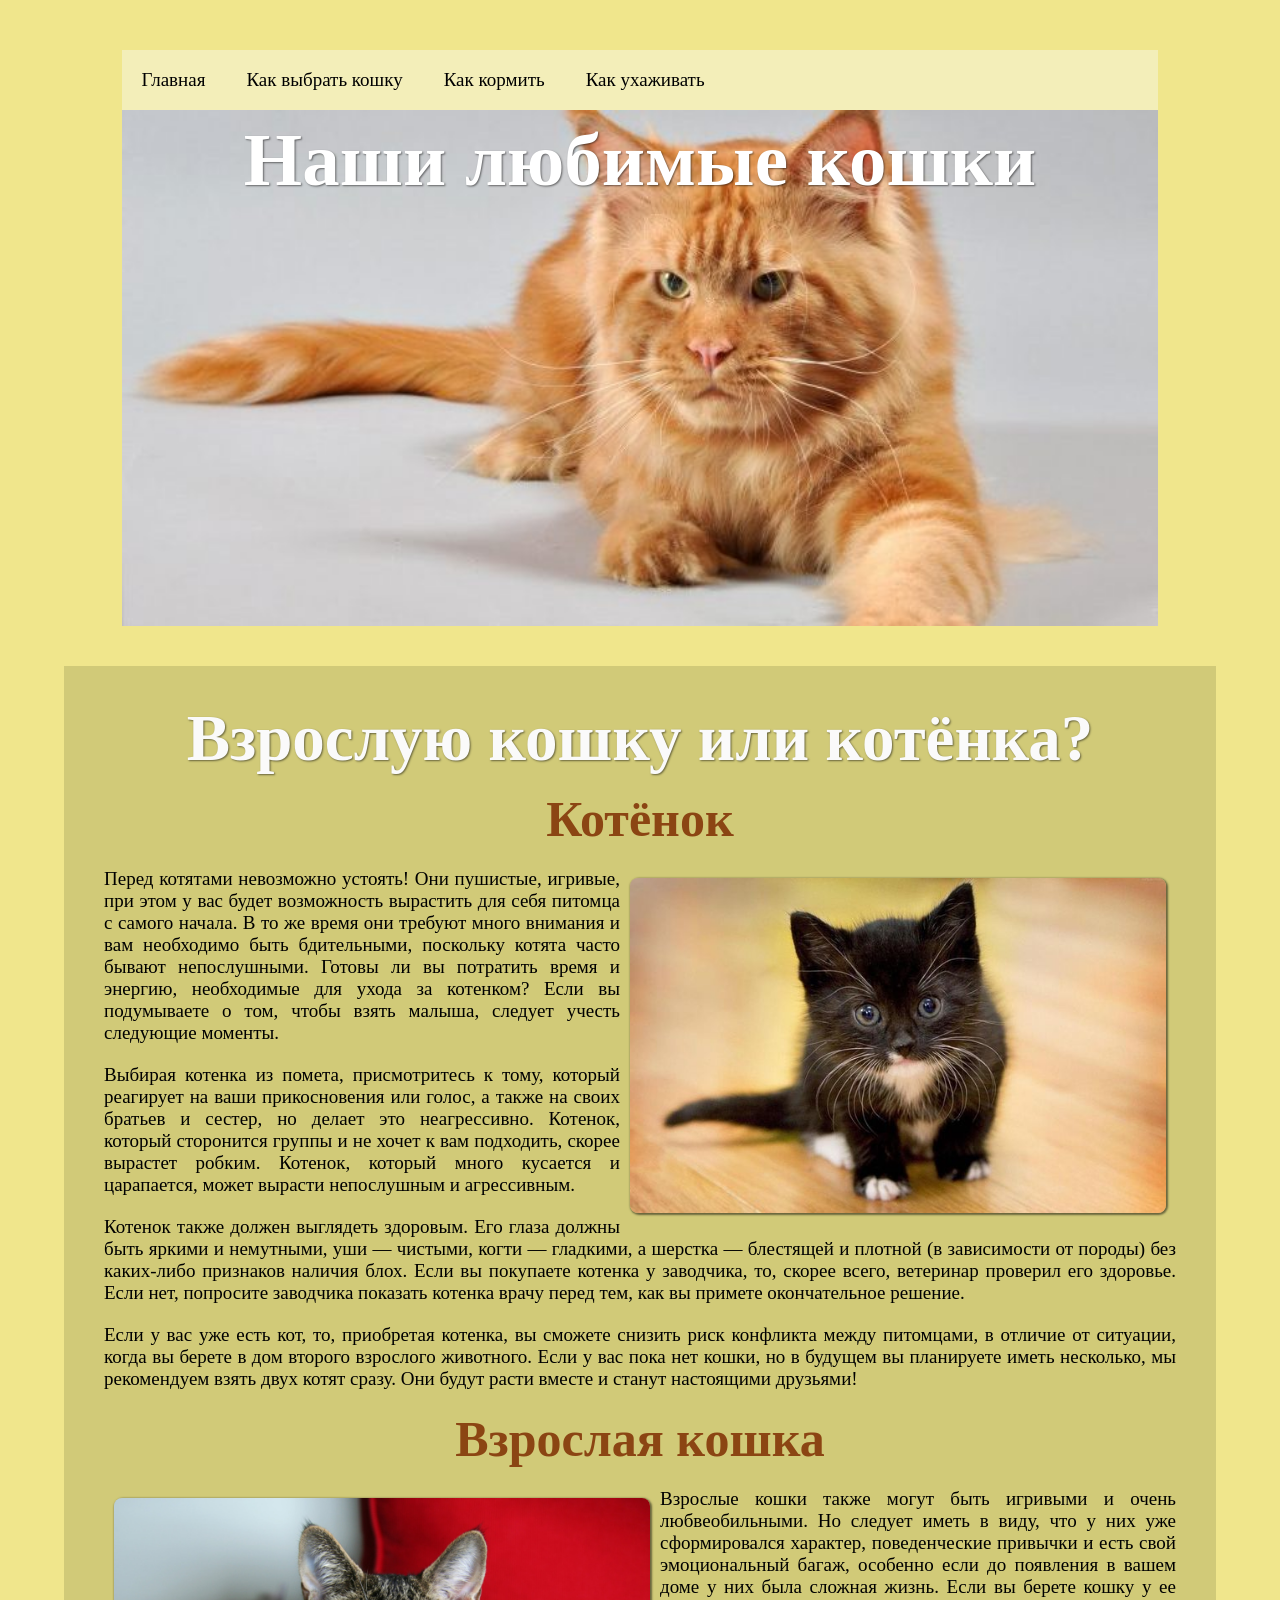
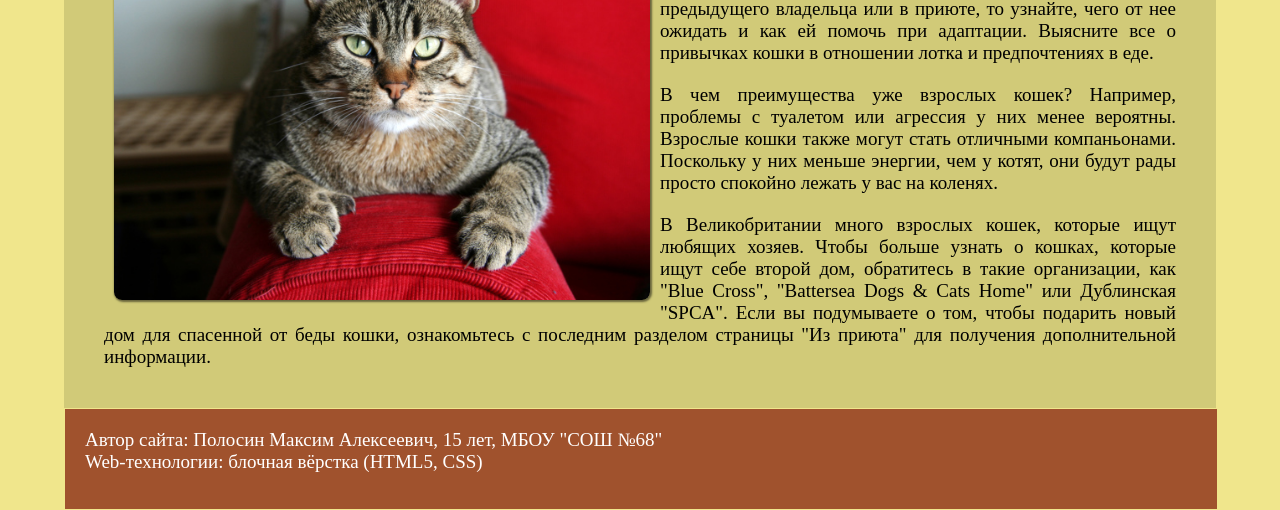
==== age.html @ 5ba24268 "Add files via upload" ====
<!DOCTYPE html>
<html>
<head>
<meta charset=utf-8>
<link rel='stylesheet' href='page.css'>
<title>Наши любимые кошки</title>
</head>
<body>
<div class=block>
<div class=block1><nav id=hor><ul><li><a href=index.html>Главная</a></li>
<li><a href=#>Как выбрать кошку</a><ul>
<li><a href=age.html>Возраст</a></li>
<li><a href=breef.html>Порода</a></li>
<li><a href=gender.html>Пол</a></li>
<li><a href=shelter.html>Из приюта</a></li></ul></li>
<li><a href=#>Как кормить</a><ul>
<li><a href=rules.html>9 правил</a></li>
<li><a href=food.html>Сколько давать</a></li>
<li><a href=castrated.html>Кастрированного</a></li>
<li><a href=table.html>Не со стола!</a></li></ul></li>
<li><a href=#>Как ухаживать</a><ul>
<li><a href=parenting.html>Воспитание</a></li>
<li><a href=vaccine.html>Прививки</a></li>
<li><a href=furr.html>Шерсть</a></li>
<li><a href=play.html>Как играть</a></li></ul></li></ul></nav></div>
<header><h1>Наши любимые кошки</h1></header>
<div class=block2><h2>Взрослую кошку или котёнка?</h2>
<h3>Котёнок</h3>
<p><img src=kitten.jpg id=img2>Перед котятами невозможно устоять! Они пушистые, игривые, при этом у вас будет возможность вырастить для себя питомца с самого начала. В то же время они требуют много внимания и вам необходимо быть бдительными, поскольку котята часто бывают непослушными. Готовы ли вы потратить время и энергию, необходимые для ухода за котенком? Если вы подумываете о том, чтобы взять малыша, следует учесть следующие моменты.</p>
<p>Выбирая котенка из помета, присмотритесь к тому, который реагирует на ваши прикосновения или голос, а также на своих братьев и сестер, но делает это неагрессивно. Котенок, который сторонится группы и не хочет к вам подходить, скорее вырастет робким. Котенок, который много кусается и царапается, может вырасти непослушным и агрессивным.</p>
<p>Котенок также должен выглядеть здоровым. Его глаза должны быть яркими и немутными, уши — чистыми, когти — гладкими, а шерстка — блестящей и плотной (в зависимости от породы) без каких-либо признаков наличия блох. Если вы покупаете котенка у заводчика, то, скорее всего, ветеринар проверил его здоровье. Если нет, попросите заводчика показать котенка врачу перед тем, как вы примете окончательное решение.</p>
<p>Если у вас уже есть кот, то, приобретая котенка, вы сможете снизить риск конфликта между питомцами, в отличие от ситуации, когда вы берете в дом второго взрослого животного. Если у вас пока нет кошки, но в будущем вы планируете иметь несколько, мы рекомендуем взять двух котят сразу. Они будут расти вместе и станут настоящими друзьями!</p>
<h3>Взрослая кошка</h3>
<p><img src=adult.jpg id=img1>Взрослые кошки также могут быть игривыми и очень любвеобильными. Но следует иметь в виду, что у них уже сформировался характер, поведенческие привычки и есть свой эмоциональный багаж, особенно если до появления в вашем доме у них была сложная жизнь. Если вы берете кошку у ее предыдущего владельца или в приюте, то узнайте, чего от нее ожидать и как ей помочь при адаптации. Выясните все о привычках кошки в отношении лотка и предпочтениях в еде.</p>
<p>В чем преимущества уже взрослых кошек? Например, проблемы с туалетом или агрессия у них менее вероятны. Взрослые кошки также могут стать отличными компаньонами. Поскольку у них меньше энергии, чем у котят, они будут рады просто спокойно лежать у вас на коленях.</p>
<p>В Великобритании много взрослых кошек, которые ищут любящих хозяев. Чтобы больше узнать о кошках, которые ищут себе второй дом, обратитесь в такие организации, как "Blue Cross", "Battersea Dogs & Cats Home" или Дублинская "SPCA". Если вы подумываете о том, чтобы подарить новый дом для спасенной от беды кошки, ознакомьтесь с последним разделом страницы "Из приюта" для получения дополнительной информации.</p></div>
<footer><p>Автор сайта: Полосин Максим Алексеевич, 15 лет, МБОУ "СОШ №68"<br>Web-технологии: блочная вёрстка (HTML5, CSS)</p></footer></div>
</body>
</html>
---- page.css ----
*{margin:0; padding:0}
body{background:#F0E68C}
.block{max-width:1152px; margin:auto}
.block1{width:90%; margin:auto; margin-top:50px; background:rgba(238,232,170,0.5)}
nav{width:100%; height:60px; background:rgba(255,255,255,0.3)}
#hor a{text-decoration:none; display:block; float:left; height:auto; width:auto; color:#000; padding:0px 20px; text-align:center; margin-right:1px; transition:all 0.7s; line-height:60px; font-size:19px}
#hor li{list-style:none; position:relative; float:left}
#hor li ul{position:absolute; left:-9999px; opacity:0; transition:opacity 0.7s}
#hor li:hover ul{left:0px; opacity:1; z-index:9999; top:60px}
#hor li ul li a{width:130px; color:#000; margin-bottom:1px; text-align:left; background:rgba(255,255,255,0.5)}
header{width:90%; height:516px; background:url('maincoon.jpg'); background-size:100%; margin:auto}
h1{text-align:center; font-size:75px; line-height:100px; color:#FFF; text-shadow:1px 1px 2px rgba(0,0,0,0.5)}
.block2{width:96,5%; height:auto; background:rgba(189,183,107,0.6); margin-top:40px; padding:20px}
.block2 li{list-style:none; margin:20px 20px 40px 20px}
.block2 li p{color:#131313; font-family:arial; font-size:16px; font-weight:bold}
h2{color:#FAFAFA; font-size:65px; text-align:center; font-weight:bold; text-shadow:1px 1px 2px rgba(0,0,0,0.5); line-height:104px}
h3{color:#8B4513; font-size:50px; text-align:center; font-weight:bold}
p{font-family:cambria; margin:20px; font-size:19px; text-align:justify}
#p2{color:#131313; font-family:arial; font-size:16px; font-weight:bold; text-align:center}
#p3{color:#131313; font-family:arial; font-size:26px; font-weight:bold; text-align:center}
span{font-family:cambria; font-size:19px; font-weight:bold}
img{box-shadow:1px 1px 2px 1px rgba(0,0,0,0.5); width:50%; border-radius: 8px;}
#img1{float:left; margin:10px}
#img2{float:right; margin:10px}
#img3{display:block; margin:auto}
table{width:70%; margin:auto}
td,th{outline:2px black solid; background-color:#FFF}
table p{margin:10px; text-align:center}
footer{width:100%; background-color:#A0522D; color:#FFF; float:left; clear:left; height:100px; margin:1px}

input{font-family:cambria; margin:0px 20px; font-size:19px; padding:0px 9px}
#ptrnm{margin-top:10px}
form{background:#F0E68C; text-align:center; margin-bottom:20px}
form p{text-align:center}
#img_file{margin: 10px}
#gallery {
    display: flex; flex-wrap: wrap; justify-content: center;
    grid-template-columns: repeat(auto-fill, minmax(250px, 1fr)); /* Автоматическое количество столбцов */
    gap: 16px;
  }
  
  .gallery-item {
    display: flex;
    justify-content: center; height: 200px;
  }
  
  .gallery-item img {
    width: 100%;
    height: auto;
    object-fit: cover;
    
  }
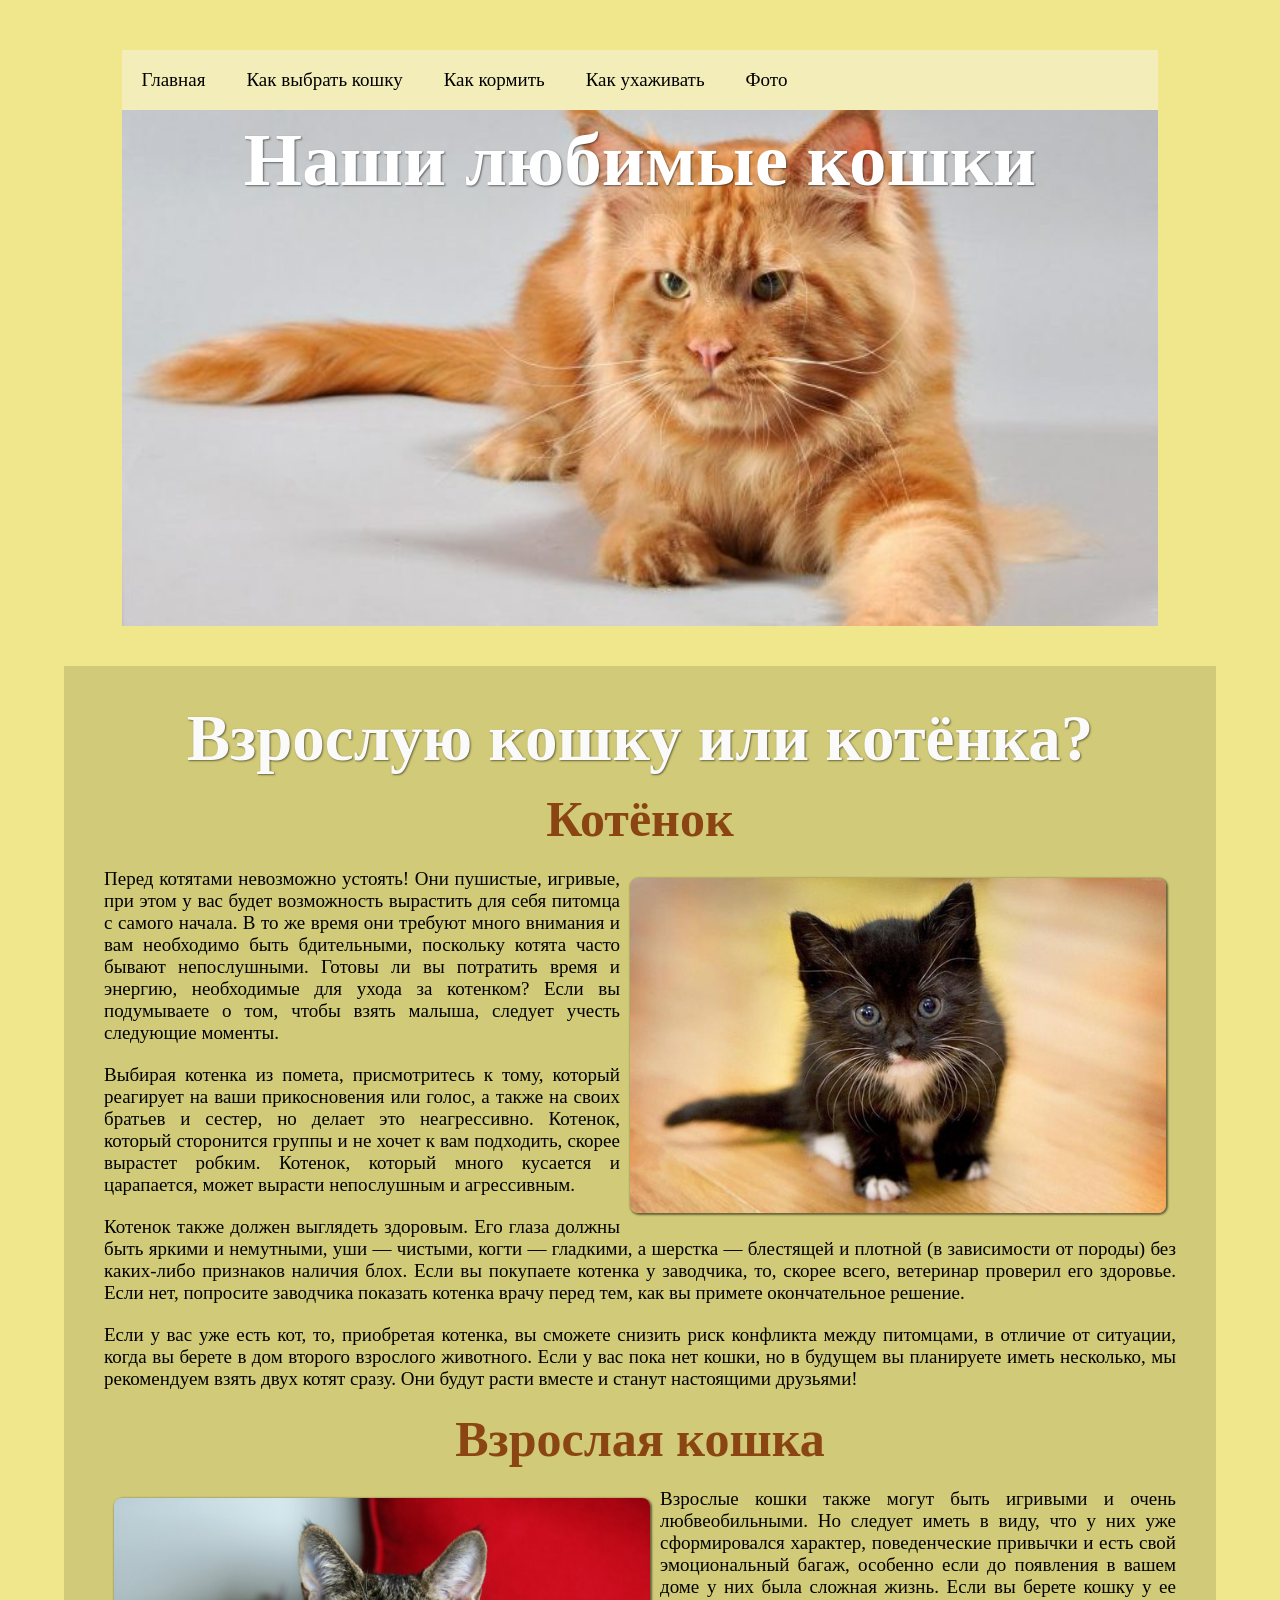
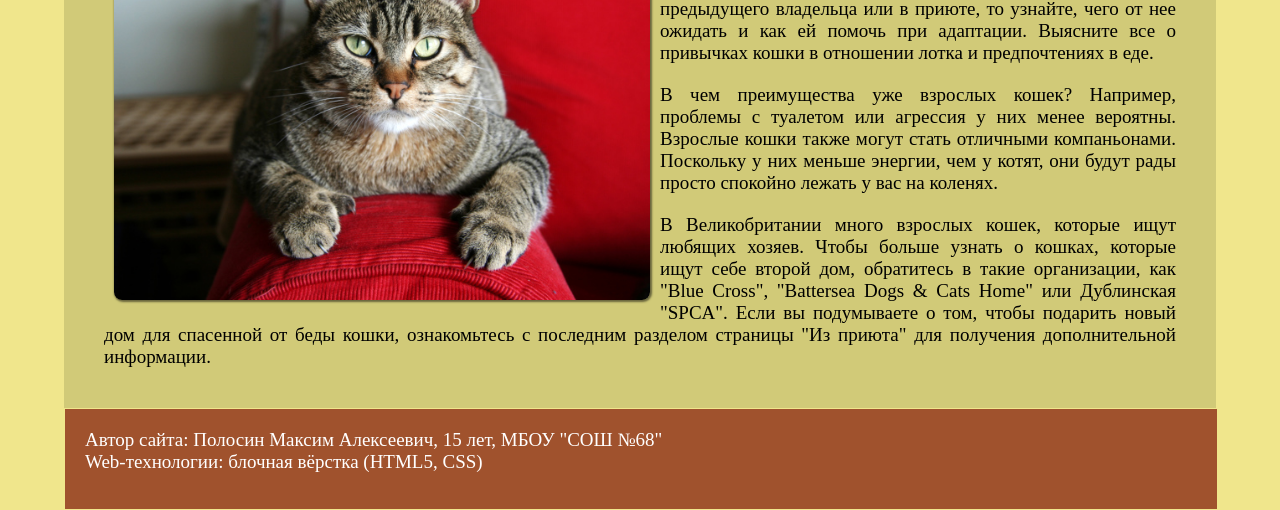
==== commit e4f4b503: "Add files via upload" ====
--- a/age.html
+++ b/age.html
@@ -7,22 +7,43 @@
 </head>
 <body>
 <div class=block>
-<div class=block1><nav id=hor><ul><li><a href=index.html>Главная</a></li>
-<li><a href=#>Как выбрать кошку</a><ul>
-<li><a href=age.html>Возраст</a></li>
-<li><a href=breef.html>Порода</a></li>
-<li><a href=gender.html>Пол</a></li>
-<li><a href=shelter.html>Из приюта</a></li></ul></li>
-<li><a href=#>Как кормить</a><ul>
-<li><a href=rules.html>9 правил</a></li>
-<li><a href=food.html>Сколько давать</a></li>
-<li><a href=castrated.html>Кастрированного</a></li>
-<li><a href=table.html>Не со стола!</a></li></ul></li>
-<li><a href=#>Как ухаживать</a><ul>
-<li><a href=parenting.html>Воспитание</a></li>
-<li><a href=vaccine.html>Прививки</a></li>
-<li><a href=furr.html>Шерсть</a></li>
-<li><a href=play.html>Как играть</a></li></ul></li></ul></nav></div>
+			<div class=block1>
+				<nav id=hor>
+					<ul>
+						<li><a href=index.html>Главная</a></li>
+						<li>
+							<a href=#>Как выбрать кошку</a>
+							<ul>
+								<li><a href=age.html>Возраст</a></li>
+								<li><a href=breef.html>Порода</a></li>
+								<li><a href=gender.html>Пол</a></li>
+								<li><a href=shelter.html>Из приюта</a></li>
+							</ul>
+						</li>
+						<li>
+							<a href=#>Как кормить</a>
+							<ul>
+								<li><a href=rules.html>9 правил</a></li>
+								<li><a href=food.html>Сколько давать</a></li>
+								<li><a href=castrated.html>Кастрированного</a></li>
+								<li><a href=table.html>Не со стола!</a></li>
+							</ul>
+						</li>
+						<li>
+						<a href=#>Как ухаживать</a>
+							<ul>
+								<li><a href=parenting.html>Воспитание</a></li>
+								<li><a href=vaccine.html>Прививки</a></li>
+								<li><a href=furr.html>Шерсть</a></li>
+								<li><a href=play.html>Как играть</a></li>
+							</ul>
+						</li>
+						<li>
+							<a href=pictures.html>Фото</a>
+						</li>
+					</ul>
+				</nav>
+			</div>
 <header><h1>Наши любимые кошки</h1></header>
 <div class=block2><h2>Взрослую кошку или котёнка?</h2>
 <h3>Котёнок</h3>
